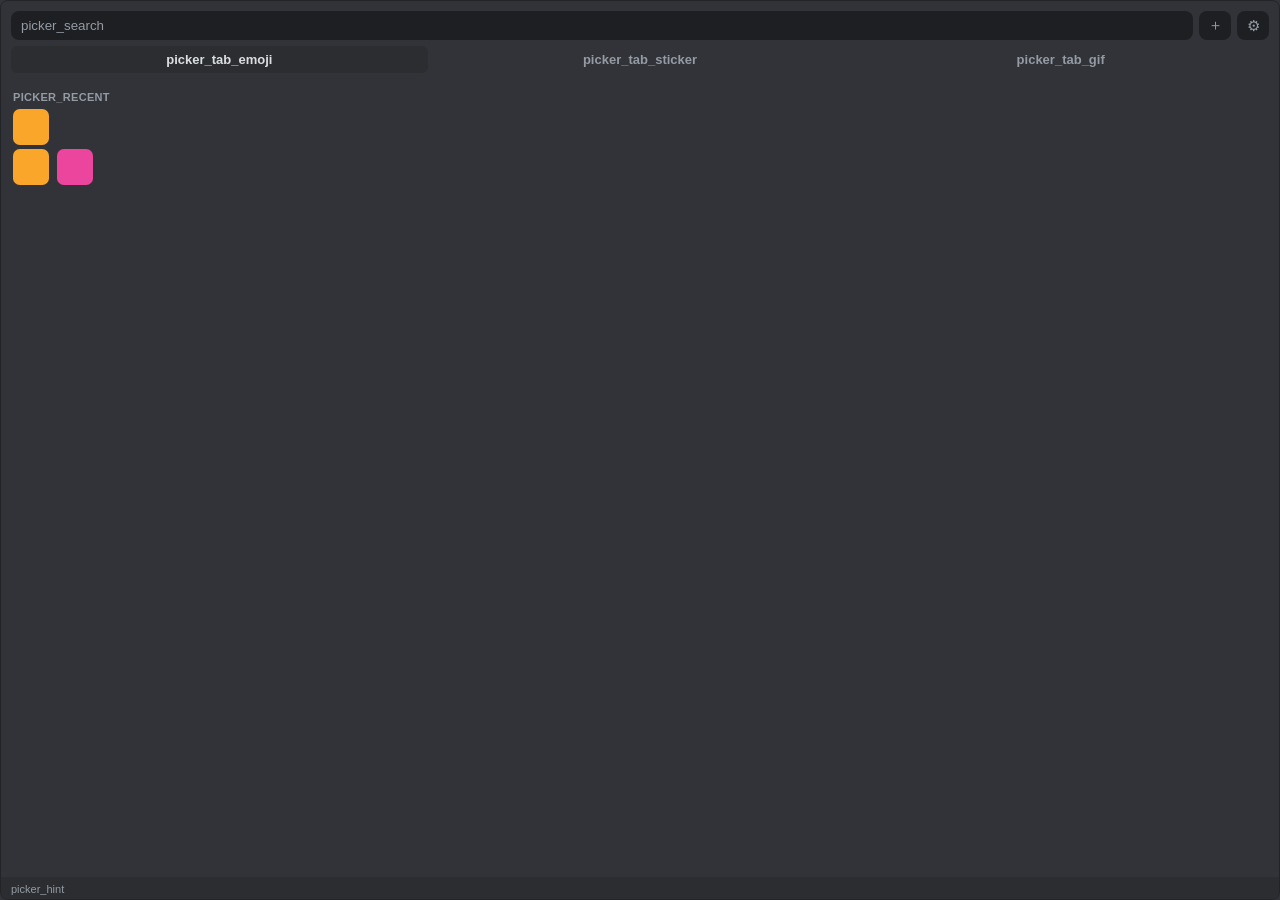
==== notro_app/picker/ui/index.html @ aef877fe "refactor: rebrand ClipShrink -> Notro (package, data paths, docs, tray icon) The app has grown from " ====
<!doctype html>
<html>
<head>
<meta charset="utf-8">
<title>Notro Picker</title>
<link rel="stylesheet" href="app.css">
</head>
<body>
<div id="app">
  <header>
    <input id="search" type="text" autocomplete="off" spellcheck="false">
    <button id="btn-add" class="iconbtn" title="+">＋</button>
    <button id="btn-settings" class="iconbtn" title="settings">⚙</button>
  </header>
  <nav id="tabs">
    <button class="tab active" data-tab="emoji"></button>
    <button class="tab" data-tab="sticker"></button>
    <button class="tab" data-tab="gif"></button>
  </nav>
  <main id="content"></main>
  <footer id="hint"></footer>
</div>

<div id="ctx" class="hidden"></div>

<div id="modal-add" class="modal hidden">
  <div class="modal-box">
    <h3 id="add-title"></h3>
    <input id="add-url" type="text" spellcheck="false">
    <input id="add-name" type="text" spellcheck="false">
    <input id="add-kw" type="text" spellcheck="false">
    <p id="add-note" class="note"></p>
    <p id="add-error" class="error hidden"></p>
    <div class="row">
      <button id="add-submit" class="primary"></button>
      <button id="add-cancel"></button>
    </div>
  </div>
</div>

<div id="modal-settings" class="modal hidden">
  <div class="modal-box">
    <h3 id="st-title"></h3>
    <div id="st-folders"></div>
    <div class="row">
      <button id="st-addfolder" class="primary"></button>
      <button id="st-close"></button>
    </div>
  </div>
</div>

<div id="dropzone" class="hidden"></div>
<script src="app.js"></script>
</body>
</html>
---- notro_app/picker/ui/app.css ----
/* 디스코드 다크테마 재현 — 자체 CSS (디스코드 자산 미사용) */
:root {
  --bg: #313338; --panel: #2b2d31; --input: #1e1f22;
  --text: #dbdee1; --muted: #949ba4; --accent: #5865f2;
  --hover: #35373c; --danger: #da373c; --radius: 8px;
}
* { box-sizing: border-box; margin: 0; padding: 0; }
html, body { height: 100%; overflow: hidden; }
body {
  background: var(--bg); color: var(--text);
  font-family: "Segoe UI", "Malgun Gothic", "Noto Sans KR", sans-serif;
  font-size: 14px; user-select: none;
  border: 1px solid #232428; border-radius: 8px;
}
#app { display: flex; flex-direction: column; height: 100vh; }

header { display: flex; gap: 6px; padding: 10px 10px 6px; }
#search {
  flex: 1; background: var(--input); border: none; outline: none;
  color: var(--text); padding: 7px 10px; border-radius: var(--radius);
  min-width: 0;
}
#search::placeholder { color: var(--muted); }
.iconbtn {
  width: 32px; background: var(--input); border: none; color: var(--muted);
  border-radius: var(--radius); cursor: pointer; font-size: 15px;
  flex: 0 0 32px;
}
.iconbtn:hover { color: var(--text); background: var(--hover); }

#tabs { display: flex; gap: 4px; padding: 0 10px 6px; }
.tab {
  flex: 1; padding: 6px 0; border: none; cursor: pointer;
  background: transparent; color: var(--muted);
  border-radius: 6px; font-weight: 600; font-family: inherit; font-size: 13px;
}
.tab:hover { background: var(--hover); color: var(--text); }
.tab.active { background: var(--panel); color: var(--text); }

#content { flex: 1; overflow-y: auto; padding: 4px 10px 8px; }
#content h4 {
  color: var(--muted); font-size: 11px; text-transform: uppercase;
  letter-spacing: .3px; margin: 8px 2px 4px;
}
.grid { display: grid; gap: 4px; }
.grid.emoji { grid-template-columns: repeat(auto-fill, 40px); }
.grid.sticker, .grid.gif { grid-template-columns: repeat(auto-fill, 92px); }
.cell {
  border: none; background: transparent; padding: 2px; cursor: pointer;
  border-radius: 6px; position: relative;
}
.grid.emoji .cell { width: 40px; height: 40px; }
.grid.sticker .cell, .grid.gif .cell { width: 92px; height: 92px; }
.cell img {
  width: 100%; height: 100%; object-fit: contain; pointer-events: none;
  content-visibility: auto;
}
.cell:hover { background: var(--hover); transform: scale(1.08); }
/* APNG→GIF 변환 실패 폴백 항목 경고 배지 (스펙 §7) */
.warn-badge {
  position: absolute; top: -2px; right: -2px; z-index: 2;
  min-width: 15px; height: 15px; padding: 0 3px;
  display: flex; align-items: center; justify-content: center;
  background: var(--danger); color: #fff;
  font-size: 10px; font-weight: 700; line-height: 1;
  border-radius: 8px; pointer-events: none;
  box-shadow: 0 0 0 2px var(--bg);
}
.empty { color: var(--muted); text-align: center; padding: 24px 8px; }

footer {
  padding: 6px 10px; background: var(--panel); color: var(--muted);
  font-size: 11px; border-radius: 0 0 8px 8px; white-space: nowrap;
  overflow: hidden; text-overflow: ellipsis;
}

::-webkit-scrollbar { width: 8px; }
::-webkit-scrollbar-thumb { background: #1e1f22; border-radius: 4px; }
::-webkit-scrollbar-track { background: transparent; }

#ctx {
  position: fixed; z-index: 30; background: #111214; border-radius: 6px;
  padding: 4px; min-width: 150px; box-shadow: 0 6px 16px rgba(0,0,0,.5);
}
#ctx button {
  display: block; width: 100%; text-align: left; border: none;
  background: transparent; color: var(--text); padding: 6px 8px;
  border-radius: 4px; cursor: pointer; font-size: 13px; font-family: inherit;
}
#ctx button:hover { background: var(--accent); color: #fff; }
#ctx button.danger:hover { background: var(--danger); }

.modal {
  position: fixed; inset: 0; z-index: 20; background: rgba(0,0,0,.6);
  display: flex; align-items: center; justify-content: center;
}
.modal-box {
  background: var(--bg); border-radius: var(--radius); padding: 14px;
  width: 360px; max-width: 92vw; display: flex; flex-direction: column; gap: 8px;
}
.modal-box h3 { font-size: 15px; }
.modal-box input {
  background: var(--input); border: none; outline: none; color: var(--text);
  padding: 8px 10px; border-radius: 6px; width: 100%;
}
.note { color: var(--muted); font-size: 11.5px; }
.error { color: #fa777c; font-size: 12px; }
.row { display: flex; gap: 6px; justify-content: flex-end; margin-top: 4px; }
.row button {
  border: none; padding: 7px 14px; border-radius: 6px; cursor: pointer;
  background: var(--hover); color: var(--text); font-family: inherit;
}
.row button.primary { background: var(--accent); color: #fff; }
#st-folders {
  max-height: 180px; overflow-y: auto; display: flex;
  flex-direction: column; gap: 4px;
}
.folder-row {
  display: flex; align-items: center; gap: 6px; background: var(--panel);
  padding: 6px 8px; border-radius: 6px; font-size: 12px;
}
.folder-row.missing { opacity: .45; }
.folder-row span {
  flex: 1; overflow: hidden; text-overflow: ellipsis; white-space: nowrap;
}
.folder-row button {
  border: none; background: transparent; color: var(--muted); cursor: pointer;
}
.folder-row button:hover { color: var(--danger); }
.hidden { display: none !important; }

#dropzone {
  position: fixed; inset: 6px; z-index: 40; border: 2px dashed var(--accent);
  border-radius: 10px; background: rgba(88,101,242,.12);
  display: flex; align-items: center; justify-content: center;
  color: var(--text); font-weight: 600; pointer-events: none;
}
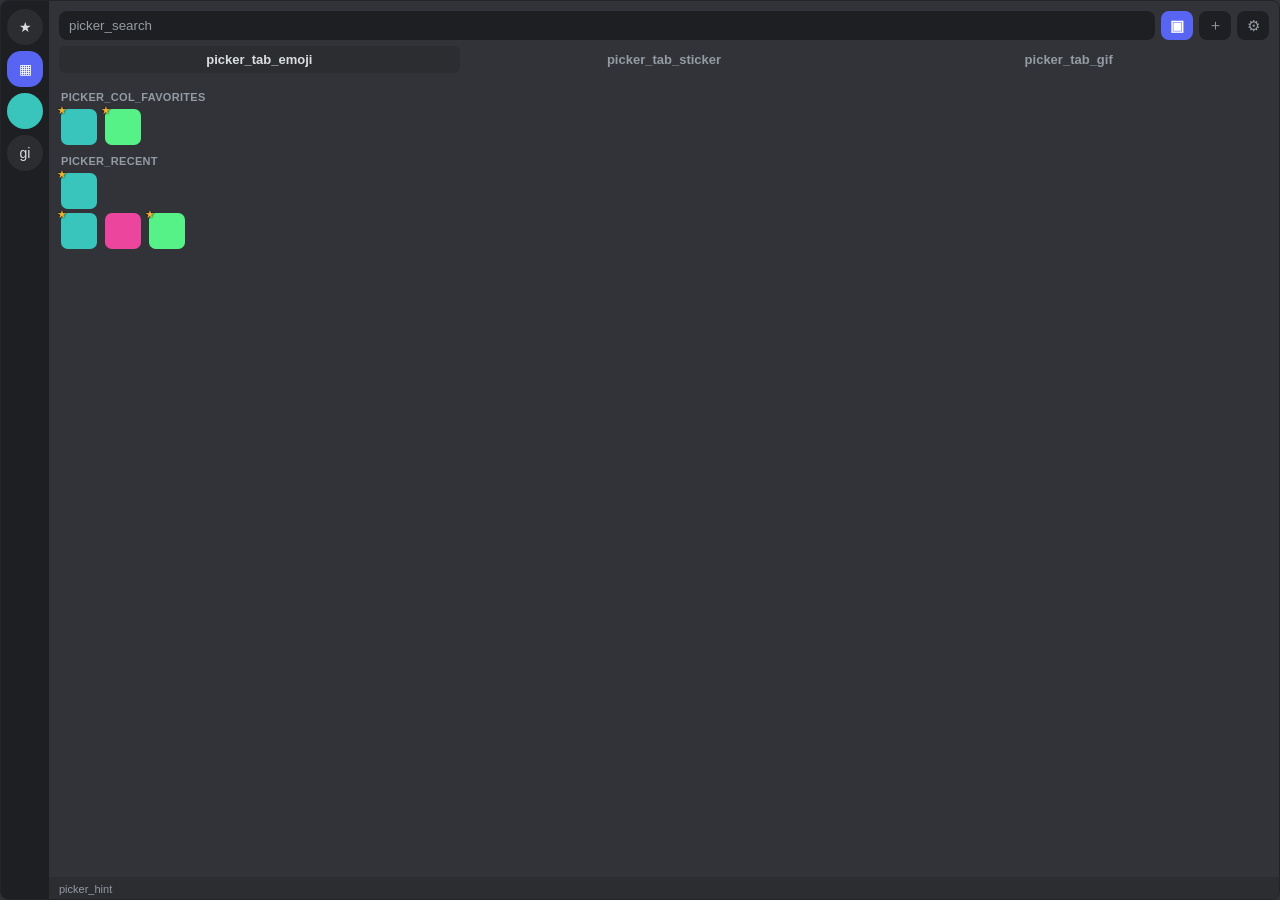
==== commit 3ef5bf4a: "feat(picker-ui): add one-click capture storage" ====
--- a/notro_app/picker/ui/index.html
+++ b/notro_app/picker/ui/index.html
@@ -7,18 +7,22 @@
 </head>
 <body>
 <div id="app">
-  <header>
-    <input id="search" type="text" autocomplete="off" spellcheck="false">
-    <button id="btn-add" class="iconbtn" title="+">＋</button>
-    <button id="btn-settings" class="iconbtn" title="settings">⚙</button>
-  </header>
-  <nav id="tabs">
-    <button class="tab active" data-tab="emoji"></button>
-    <button class="tab" data-tab="sticker"></button>
-    <button class="tab" data-tab="gif"></button>
-  </nav>
-  <main id="content"></main>
-  <footer id="hint"></footer>
+  <nav id="rail"></nav>
+  <div id="main">
+    <header>
+      <input id="search" type="text" autocomplete="off" spellcheck="false">
+      <button id="btn-capture" class="iconbtn capture" type="button">▣</button>
+      <button id="btn-add" class="iconbtn" type="button" title="+">＋</button>
+      <button id="btn-settings" class="iconbtn" type="button" title="settings">⚙</button>
+    </header>
+    <nav id="tabs">
+      <button class="tab active" data-tab="emoji"></button>
+      <button class="tab" data-tab="sticker"></button>
+      <button class="tab" data-tab="gif"></button>
+    </nav>
+    <main id="content"></main>
+    <footer id="hint"></footer>
+  </div>
 </div>
 
 <div id="ctx" class="hidden"></div>
@@ -41,7 +45,16 @@
 <div id="modal-settings" class="modal hidden">
   <div class="modal-box">
     <h3 id="st-title"></h3>
+    <div class="setting-row">
+      <div class="setting-copy">
+        <label id="st-auto-capture-label" for="st-auto-capture"></label>
+        <p id="st-auto-capture-note" class="note"></p>
+      </div>
+      <input id="st-auto-capture" type="checkbox">
+    </div>
+    <h4 id="st-folders-subtitle"></h4>
     <div id="st-folders"></div>
+    <button id="st-openlib" class="wide"></button>
     <div class="row">
       <button id="st-addfolder" class="primary"></button>
       <button id="st-close"></button>
--- a/notro_app/picker/ui/app.css
+++ b/notro_app/picker/ui/app.css
@@ -12,7 +12,24 @@
   font-size: 14px; user-select: none;
   border: 1px solid #232428; border-radius: 8px;
 }
-#app { display: flex; flex-direction: column; height: 100vh; }
+#app { display: flex; height: 100vh; }
+#rail {
+  width: 48px; flex: 0 0 48px; background: var(--input);
+  display: flex; flex-direction: column; align-items: center;
+  gap: 6px; padding: 8px 0; overflow-y: auto;
+}
+#rail button {
+  width: 36px; height: 36px; flex: 0 0 36px; border-radius: 50%; border: 0;
+  background: var(--panel); color: var(--text); cursor: pointer;
+  font-size: 14px; display: flex; align-items: center; justify-content: center;
+  overflow: hidden;
+}
+#rail button img {
+  width: 100%; height: 100%; object-fit: cover; pointer-events: none;
+}
+#rail button:hover { background: var(--hover); }
+#rail button.active { background: var(--accent); color: #fff; border-radius: 14px; }
+#main { flex: 1; min-width: 0; display: flex; flex-direction: column; }
 
 header { display: flex; gap: 6px; padding: 10px 10px 6px; }
 #search {
@@ -27,6 +44,11 @@
   flex: 0 0 32px;
 }
 .iconbtn:hover { color: var(--text); background: var(--hover); }
+.iconbtn.capture { color: #fff; background: var(--accent); font-weight: 700; }
+.iconbtn.capture:hover { filter: brightness(1.08); }
+.iconbtn:focus-visible, button:focus-visible, input:focus-visible {
+  outline: 2px solid #fff; outline-offset: 1px;
+}
 
 #tabs { display: flex; gap: 4px; padding: 0 10px 6px; }
 .tab {
@@ -66,6 +88,11 @@
   border-radius: 8px; pointer-events: none;
   box-shadow: 0 0 0 2px var(--bg);
 }
+.fav-badge {
+  position: absolute; top: -2px; left: -2px; z-index: 2;
+  font-size: 11px; color: #f0b232; line-height: 1; pointer-events: none;
+  text-shadow: 0 0 2px #000;
+}
 .empty { color: var(--muted); text-align: center; padding: 24px 8px; }
 
 footer {
@@ -99,11 +126,23 @@
   width: 360px; max-width: 92vw; display: flex; flex-direction: column; gap: 8px;
 }
 .modal-box h3 { font-size: 15px; }
+.modal-box h4 {
+  color: var(--muted); font-size: 11px; text-transform: uppercase;
+  letter-spacing: .3px; margin-top: 5px;
+}
 .modal-box input {
   background: var(--input); border: none; outline: none; color: var(--text);
   padding: 8px 10px; border-radius: 6px; width: 100%;
 }
 .note { color: var(--muted); font-size: 11.5px; }
+.setting-row {
+  display: flex; align-items: center; gap: 12px; padding: 9px 10px;
+  background: var(--panel); border-radius: 6px;
+}
+.setting-copy { flex: 1; min-width: 0; }
+.setting-copy label { display: block; font-size: 12px; font-weight: 600; }
+.setting-copy .note { margin-top: 3px; }
+#st-auto-capture { width: 18px; height: 18px; flex: 0 0 18px; accent-color: var(--accent); }
 .error { color: #fa777c; font-size: 12px; }
 .row { display: flex; gap: 6px; justify-content: flex-end; margin-top: 4px; }
 .row button {
@@ -111,6 +150,11 @@
   background: var(--hover); color: var(--text); font-family: inherit;
 }
 .row button.primary { background: var(--accent); color: #fff; }
+button.wide {
+  width: 100%; border: none; padding: 8px; border-radius: 6px; cursor: pointer;
+  background: var(--hover); color: var(--text); font-family: inherit; margin-top: 4px;
+}
+button.wide:hover { background: var(--accent); color: #fff; }
 #st-folders {
   max-height: 180px; overflow-y: auto; display: flex;
   flex-direction: column; gap: 4px;
